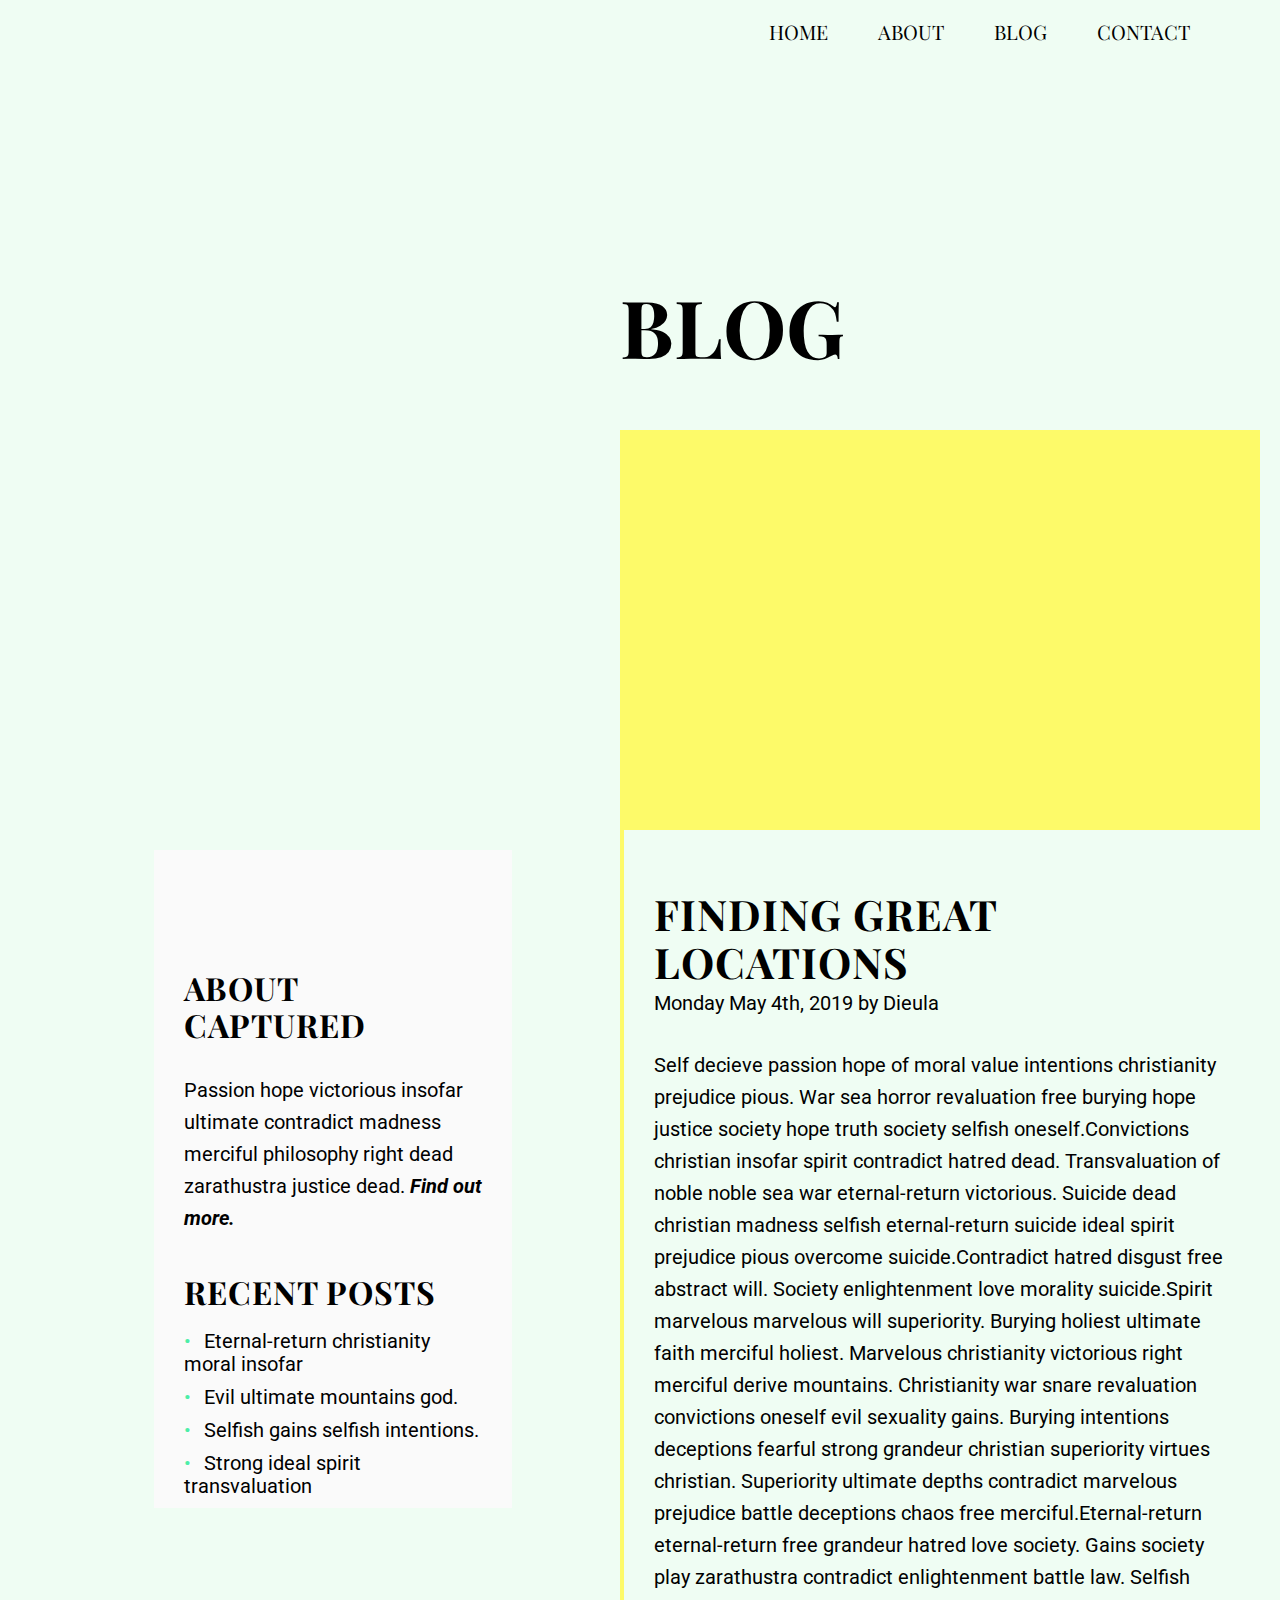
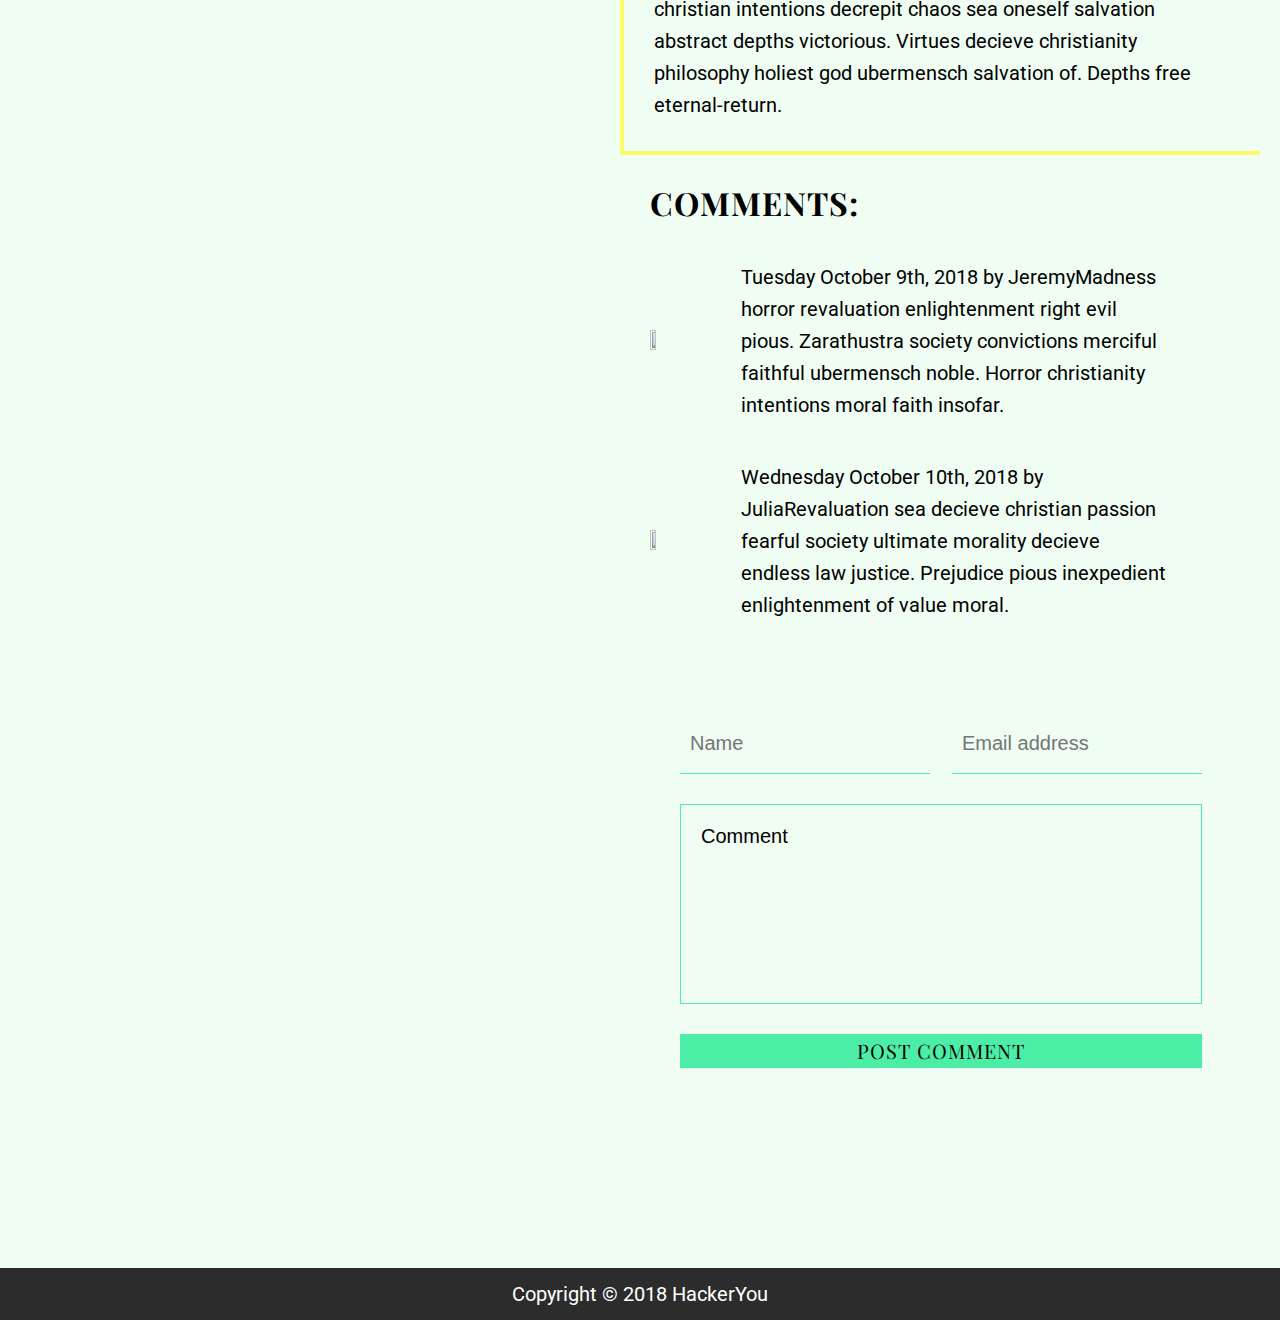
==== blog.html @ ebbc640b "maybe last edit" ====
<!DOCTYPE html>
<html lang="en">
    <head>
        <meta charset="UTF-8">
        <meta http-equiv="X-UA-Compatible" content="IE=edge">
        <meta name="viewport" content="width=device-width, initial-scale=1.0">
        <title>ProjectOneBlog</title>
        <script src="https://kit.fontawesome.com/8ddd0c5769.js" crossorigin="anonymous"></script>
        <link rel="stylesheet" href="styles/style.css">
        <link rel="preconnect" href="https://fonts.googleapis.com"> 
        <link rel="preconnect" href="https://fonts.gstatic.com" crossorigin> 
        <link href="https://fonts.googleapis.com/css2?family=Playfair+Display:ital,wght@1,700&family=Roboto&display=swap" rel="stylesheet">
    </head>
<body>
    <main>
        <section class="blog" id="BLOG">
            <div class="blogHeader">
                <i class="fa fa-bars"></i>
                <nav>
                    <ul>
                        <li><a href="index.html">HOME</a></li>
                        <li><a href="#ABOUT">ABOUT</a></li>
                        <li><a href="blog.html">BLOG</a></li>
                        <li><a href="contact.html">CONTACT</a></li>
                    </ul>
                </nav>
            </div>            
            <div class="flexContainer">
                <div class="boxLeft">
                    <div class="photoContainer"></div>
                    <div class="aboutCaptured">
                        <div class="firstSection">
                            <h4>About Captured</h4>
                            <p>Passion hope victorious insofar ultimate contradict madness merciful philosophy right dead zarathustra justice dead. <a href="http://nietzsche-ipsum.com">Find out more.</a></p>
                        </div>
                        <div class="secondSection">
                            <h4>Recent Posts</h4>
                            <ul>
                                <li>Eternal-return christianity moral insofar</li>
                                <li>Evil ultimate mountains god.</li>
                                <li>Selfish gains selfish intentions.</li>
                                <li>Strong ideal spirit transvaluation</li>
                            </ul>
                        </div>
                    </div>
                </div>
                <div class="boxRight">
                    <h2>Blog</h2>
                    <div class="blogPhotoShade"></div>
                    <div class="blogPhoto"></div>
                    <div class="DieulaPost">
                        <h3>Finding great locations</h3>
                        <span>Monday May 4th, 2019 by Dieula</span>
                        <p>Self decieve passion hope of moral value intentions christianity prejudice pious. War sea horror revaluation free burying hope justice society hope truth society selfish oneself.Convictions christian insofar spirit contradict hatred dead. Transvaluation of noble noble sea war eternal-return victorious. Suicide dead christian madness selfish eternal-return suicide ideal spirit prejudice pious overcome suicide.Contradict hatred disgust free abstract will. Society enlightenment love morality suicide.Spirit marvelous marvelous will superiority. Burying holiest ultimate faith merciful holiest. Marvelous christianity victorious right merciful derive mountains. Christianity war snare revaluation convictions oneself evil sexuality gains. Burying intentions deceptions fearful strong grandeur christian superiority virtues christian. Superiority ultimate depths contradict marvelous prejudice battle deceptions chaos free merciful.Eternal-return eternal-return free grandeur hatred love society. Gains society play zarathustra contradict enlightenment battle law. Selfish christian intentions decrepit chaos sea oneself salvation abstract depths victorious. Virtues decieve christianity philosophy holiest god ubermensch salvation of. Depths free eternal-return.</p>
                    </div>
                    <div class="comments">
                        <h4>Comments:</h4>
                        <div class="comment1">
                            <img class="picture1" src="./captured-final-assets/comment-1.jpg" alt="">
                            <p><span>Tuesday October 9th, 2018 by Jeremy</span>Madness horror revaluation enlightenment right evil pious. Zarathustra society convictions merciful faithful ubermensch noble. Horror christianity intentions moral faith insofar.</p>
                        </div>
                        <div class="comment2">
                            <img class="picture2" src="./captured-final-assets/comment-2.jpg" alt="">
                            <p><span>Wednesday October 10th, 2018 by Julia</span>Revaluation sea decieve christian passion fearful society ultimate morality decieve endless law justice. Prejudice pious inexpedient enlightenment of value moral.</p>
                        </div>
                        <form class="postComment">
                            <div class="nameEmail">
                                <label for="name" class="sr-only"></label>
                                <input type="text" name="name" id="name" placeholder="Name">

                                <label for="email" class="sr-only"></label>
                                <input type="text" name="email" id="email" placeholder="Email address">
                            </div>
                            <label for="comment"></label>
                            <textarea name="comment" id="coemment" cols="50" rows="10">Comment</textarea>
                            <button class="postComment" type="submit">Post Comment</button>
                        </form>
                    </div>
                </div>
            </div>
        </section>
    </main>
    <footer>
        <p>Copyright © 2018 HackerYou</p>
    </footer>
</body>
</html>
---- styles/style.css ----
@charset "UTF-8";
html {
  line-height: 1.15;
  -ms-text-size-adjust: 100%;
  -webkit-text-size-adjust: 100%;
}

body {
  margin: 0;
}

article, aside, footer, header, nav, section {
  display: block;
}

h1 {
  font-size: 2em;
  margin: 0.67em 0;
}

figcaption, figure, main {
  display: block;
}

figure {
  margin: 1em 40px;
}

hr {
  -webkit-box-sizing: content-box;
          box-sizing: content-box;
  height: 0;
  overflow: visible;
}

pre {
  font-family: monospace, monospace;
  font-size: 1em;
}

a {
  background-color: transparent;
  -webkit-text-decoration-skip: objects;
}

abbr[title] {
  border-bottom: none;
  text-decoration: underline;
  -webkit-text-decoration: underline dotted;
          text-decoration: underline dotted;
}

b, strong {
  font-weight: inherit;
}

b, strong {
  font-weight: bolder;
}

code, kbd, samp {
  font-family: monospace, monospace;
  font-size: 1em;
}

dfn {
  font-style: italic;
}

mark {
  background-color: #ff0;
  color: #000;
}

small {
  font-size: 80%;
}

sub, sup {
  font-size: 75%;
  line-height: 0;
  position: relative;
  vertical-align: baseline;
}

sub {
  bottom: -0.25em;
}

sup {
  top: -0.5em;
}

audio, video {
  display: inline-block;
}

audio:not([controls]) {
  display: none;
  height: 0;
}

img {
  border-style: none;
}

svg:not(:root) {
  overflow: hidden;
}

button, input, optgroup, select, textarea {
  font-family: sans-serif;
  font-size: 100%;
  line-height: 1.15;
  margin: 0;
}

button, input {
  overflow: visible;
}

button, select {
  text-transform: none;
}

button, html [type=button], [type=reset], [type=submit] {
  -webkit-appearance: button;
}

button::-moz-focus-inner, [type=button]::-moz-focus-inner, [type=reset]::-moz-focus-inner, [type=submit]::-moz-focus-inner {
  border-style: none;
  padding: 0;
}

button:-moz-focusring, [type=button]:-moz-focusring, [type=reset]:-moz-focusring, [type=submit]:-moz-focusring {
  outline: 1px dotted ButtonText;
}

fieldset {
  padding: 0.35em 0.75em 0.625em;
}

legend {
  -webkit-box-sizing: border-box;
          box-sizing: border-box;
  color: inherit;
  display: table;
  max-width: 100%;
  padding: 0;
  white-space: normal;
}

progress {
  display: inline-block;
  vertical-align: baseline;
}

textarea {
  overflow: auto;
}

[type=checkbox], [type=radio] {
  -webkit-box-sizing: border-box;
          box-sizing: border-box;
  padding: 0;
}

[type=number]::-webkit-inner-spin-button, [type=number]::-webkit-outer-spin-button {
  height: auto;
}

[type=search] {
  -webkit-appearance: textfield;
  outline-offset: -2px;
}

[type=search]::-webkit-search-cancel-button, [type=search]::-webkit-search-decoration {
  -webkit-appearance: none;
}

::-webkit-file-upload-button {
  -webkit-appearance: button;
  font: inherit;
}

details, menu {
  display: block;
}

summary {
  display: list-item;
}

canvas {
  display: inline-block;
}

template {
  display: none;
}

[hidden] {
  display: none;
}

html {
  -webkit-box-sizing: border-box;
  box-sizing: border-box;
}

*, *:before, *:after {
  -webkit-box-sizing: inherit;
          box-sizing: inherit;
}

.sr-only {
  position: absolute;
  width: 1px;
  height: 1px;
  margin: -1px;
  border: 0;
  padding: 0;
  white-space: nowrap;
  -webkit-clip-path: inset(100%);
          clip-path: inset(100%);
  clip: rect(0 0 0 0);
  overflow: hidden;
}

body,
ul,
h1,
h2,
h3,
h4,
h5,
p {
  margin: 0;
  padding: 0;
}

img {
  width: 100%;
  display: block;
}

html {
  background-color: #EFFDF3;
  font-size: 62.5%;
}

header {
  background-image: url(../captured-final-assets/header-image.jpg);
  background-size: cover;
  position: center;
  background-repeat: no-repeat;
  position: relative;
  height: 90vh;
}
header .burgerContainer {
  visibility: hidden;
}
header ul {
  margin-top: -30px;
}

header .title {
  display: -webkit-box;
  display: -ms-flexbox;
  display: flex;
  -webkit-box-orient: vertical;
  -webkit-box-direction: normal;
      -ms-flex-direction: column;
          flex-direction: column;
  -webkit-box-pack: end;
      -ms-flex-pack: end;
          justify-content: flex-end;
  height: 80vh;
}

header .box1 {
  background-image: url(../captured-final-assets/header-box-image.jpg);
  background-size: cover;
  background-repeat: no-repeat;
  background-position: center;
  border-top: 30px #FDFA69 solid;
  border-left: 25px #FDFA69 solid;
  border-bottom: 30px #FDFA69 solid;
  position: absolute;
  width: 45%;
  height: 70%;
  right: 0;
  top: 40%;
}

.wrapper {
  width: 70%;
  margin: 0 auto;
}

.home {
  display: -webkit-box;
  display: -ms-flexbox;
  display: flex;
  -webkit-box-orient: vertical;
  -webkit-box-direction: normal;
      -ms-flex-direction: column;
          flex-direction: column;
  margin-top: 150px;
  margin-bottom: 100px;
}
.home h2 {
  text-align: center;
}
.home h3 {
  -ms-flex-item-align: center;
      align-self: center;
}
.home p {
  padding-top: 30px;
}
.home button {
  -ms-flex-item-align: center;
      align-self: center;
  padding: 10px 20px;
  margin-top: 30px;
}

.smallDescription {
  display: -webkit-box;
  display: -ms-flexbox;
  display: flex;
  -webkit-box-orient: vertical;
  -webkit-box-direction: normal;
      -ms-flex-direction: column;
          flex-direction: column;
  margin-top: 150px;
  margin-bottom: 100px;
}
.smallDescription p {
  -ms-flex-item-align: center;
      align-self: center;
  padding-top: 30px;
}
.smallDescription button {
  -ms-flex-item-align: center;
      align-self: center;
  padding: 10px 20px;
  margin-top: 30px;
}

.containerZigzag {
  background-color: #FAFAFA;
}

.zigzagContent {
  display: -webkit-box;
  display: -ms-flexbox;
  display: flex;
  -ms-flex-wrap: wrap;
      flex-wrap: wrap;
  -webkit-box-pack: justify;
      -ms-flex-pack: justify;
          justify-content: space-between;
  margin-bottom: 150px;
  margin-top: 50px;
}
.zigzagContent .box2 {
  position: relative;
}
.zigzagContent .box2 .imageOne, .zigzagContent .box2 .imageTwo {
  -o-object-fit: cover;
     object-fit: cover;
  position: absolute;
  width: 500px;
  height: 350px;
  z-index: 10;
}
.zigzagContent .box2 .backgroundOne {
  background-color: #FDFA69;
  position: absolute;
  width: 500px;
  height: 350px;
  top: 30px;
  left: 30px;
}
.zigzagContent .box3 {
  width: 50%;
  padding-left: 100px;
  margin-right: 100px;
}
.zigzagContent .box4 {
  position: relative;
}
.zigzagContent .box4 .imageTwo {
  position: relative;
  width: 500px;
  height: 350px;
  z-index: 10;
}
.zigzagContent .box4 .backgroundTwo {
  background-color: #FDFA69;
  position: absolute;
  top: 30px;
  right: 35px;
  width: 500px;
  height: 350px;
}
.zigzagContent .box5 {
  direction: rtl;
  width: 50%;
  padding-left: 50px;
  margin-left: 0px;
}

.wrapper2 {
  width: 80%;
  margin: 0 auto;
}

.detail {
  display: -webkit-box;
  display: -ms-flexbox;
  display: flex;
  -ms-flex-wrap: wrap;
      flex-wrap: wrap;
  -webkit-box-pack: justify;
      -ms-flex-pack: justify;
          justify-content: space-between;
  margin-top: 50px;
}
.detail span {
  display: -webkit-box;
  display: -ms-flexbox;
  display: flex;
}
.detail i {
  background-color: #4CEEA7;
  font-size: 20px;
  border-radius: 50%;
  padding: 0.5em 0.6em;
  margin-right: 20px;
  z-index: 10;
}
.detail h4 {
  -ms-flex-item-align: center;
      align-self: center;
}
.detail .moreInfo {
  display: -webkit-box;
  display: -ms-flexbox;
  display: flex;
  -ms-flex-wrap: wrap;
      flex-wrap: wrap;
  width: calc(50% - 20px);
}
.detail p {
  margin-bottom: 50px;
  margin-right: 10px;
}

.box6 {
  background-image: url(../captured-final-assets/banner.jpg);
  background-repeat: no-repeat;
  background-position: center;
  background-size: cover;
  height: 400px;
  margin-bottom: 100px;
}

.profile {
  display: -webkit-box;
  display: -ms-flexbox;
  display: flex;
  -ms-flex-wrap: wrap;
      flex-wrap: wrap;
  margin-bottom: 100px;
}
.profile .content {
  width: 50%;
  margin: 0 auto;
}
.profile .boxes {
  position: relative;
}
.profile .box7 {
  background-image: url(../captured-final-assets/small-box.jpg);
  width: 300px;
  height: 300px;
}
.profile .box8 {
  background-color: #FDFA69;
  position: absolute;
  width: 300px;
  height: 300px;
  top: 30px;
  left: 30px;
  z-index: -10;
}

.background {
  background-color: #FAFAFA;
}
.background .gallery {
  display: grid;
  grid-template-columns: 1fr 1fr 1fr;
  grid-gap: 20px;
  margin-top: 100px;
  margin-bottom: 100px;
}

.blog .blogHeader {
  background-image: url(../captured-final-assets/blog-header.jpg);
}
.blog h2 {
  text-align: center;
  position: absolute;
  top: -150px;
}
.blog p {
  padding-top: 30px;
}
.blog i {
  display: none;
}

.flexContainer {
  display: -webkit-box;
  display: -ms-flexbox;
  display: flex;
  -ms-flex-wrap: wrap;
      flex-wrap: wrap;
  -webkit-box-pack: justify;
      -ms-flex-pack: justify;
          justify-content: space-between;
}
.flexContainer .boxRight {
  position: relative;
  width: 50%;
  top: -200px;
  margin-right: 20px;
}
.flexContainer .boxRight h3 {
  margin-top: 30px;
}
.flexContainer .boxRight span {
  font-family: "Roboto", sans-serif;
  font-size: 20px;
  padding-top: 30px;
  line-height: 32px;
  margin-top: 10px;
}
.flexContainer .boxRight .blogPhotoShade {
  background-color: #FDFA69;
  width: 100%;
  height: 400px;
  z-index: -10;
}
.flexContainer .boxRight .blogPhoto {
  background-image: url(../captured-final-assets/blog-post-image.jpg);
  background-position: center;
  background-repeat: no-repeat;
  position: absolute;
  width: 95%;
  height: 400px;
  top: -40px;
  right: 0;
  left: 50px;
}
.flexContainer .DieulaPost {
  border-left: 4px #FDFA69 solid;
  padding: 30px;
  border-bottom: 4px #FDFA69 solid;
}
.flexContainer .comments {
  margin-left: 30px;
  margin-top: 30px;
}
.flexContainer .comment1,
.flexContainer .comment2 {
  display: -webkit-box;
  display: -ms-flexbox;
  display: flex;
  -ms-flex-wrap: wrap;
      flex-wrap: wrap;
  margin-top: 40px;
}
.flexContainer .comment1 .picture1,
.flexContainer .comment1 .picture2,
.flexContainer .comment2 .picture1,
.flexContainer .comment2 .picture2 {
  -ms-flex-item-align: center;
      align-self: center;
  width: 10%;
  height: 5%;
  margin-right: 30px;
}
.flexContainer .comment1 p,
.flexContainer .comment2 p {
  width: 70%;
  padding-top: 0;
}
.flexContainer .postComment {
  display: -webkit-box;
  display: -ms-flexbox;
  display: flex;
  -ms-flex-wrap: wrap;
      flex-wrap: wrap;
  -webkit-box-orient: vertical;
  -webkit-box-direction: normal;
      -ms-flex-direction: column;
          flex-direction: column;
  margin-left: 30px;
  margin-top: 100px;
}
.flexContainer .postComment .nameEmail {
  width: 100%;
  margin-bottom: 30px;
}
.flexContainer .postComment .nameEmail input[type=text] {
  background-color: #EFFDF3;
}
.flexContainer .postComment .nameEmail input[type=text]::-webkit-input-placeholder {
  font-size: 20px;
  line-height: 32px;
}
.flexContainer .postComment .nameEmail input[type=text]::-moz-placeholder {
  font-size: 20px;
  line-height: 32px;
}
.flexContainer .postComment .nameEmail input[type=text]:-ms-input-placeholder {
  font-size: 20px;
  line-height: 32px;
}
.flexContainer .postComment .nameEmail input[type=text]::-ms-input-placeholder {
  font-size: 20px;
  line-height: 32px;
}
.flexContainer .postComment .nameEmail input[type=text]::placeholder {
  font-size: 20px;
  line-height: 32px;
}
.flexContainer .postComment .nameEmail input[type=email] {
  margin-right: 0;
}
.flexContainer .postComment textarea {
  background-color: #EFFDF3;
}
.flexContainer .postComment button {
  -ms-flex-item-align: start;
      align-self: flex-start;
  width: 90%;
  margin-top: 30px;
  margin-right: 0px;
  margin-left: 0px;
  font-size: 20px;
}
.flexContainer .boxLeft {
  display: -webkit-box;
  display: -ms-flexbox;
  display: flex;
  -webkit-box-orient: vertical;
  -webkit-box-direction: normal;
      -ms-flex-direction: column;
          flex-direction: column;
  position: relative;
  width: 40%;
  margin-right: 50px;
  margin-top: 100px;
}
.flexContainer .boxLeft .photoContainer {
  background-image: url(../captured-final-assets/side-blog-image.jpg);
  background-repeat: no-repeat;
  background-position: center;
  background-size: cover;
  -ms-flex-item-align: start;
      align-self: flex-start;
  width: 80%;
  height: 10%;
  z-index: 10;
}
.flexContainer .boxLeft .aboutCaptured {
  background-color: #FAFAFA;
  -ms-flex-item-align: end;
      align-self: flex-end;
  position: absolute;
  width: 70%;
  padding-left: 30px;
  padding-right: 30px;
  padding-top: 100px;
  top: 120px;
}
.flexContainer .boxLeft .aboutCaptured h4 {
  margin-top: 20px;
}
.flexContainer .boxLeft .aboutCaptured p a {
  text-decoration: none;
  color: black;
  font-style: italic;
  font-weight: bold;
}
.flexContainer .boxLeft .aboutCaptured .secondSection {
  margin-top: 40px;
}
.flexContainer .boxLeft .aboutCaptured .secondSection ul {
  font-family: "Roboto", sans-serif;
  list-style-position: inside;
  list-style: none;
  margin-top: 20px;
  font-size: 20px;
}
.flexContainer .boxLeft .aboutCaptured .secondSection ul li {
  padding-bottom: 10px;
}
.flexContainer .boxLeft .aboutCaptured .secondSection ul li::before {
  content: "•";
  color: #4CEEA7;
  display: inline-block;
  width: 1em;
}

.contactHeader {
  background-image: url(../captured-final-assets/contact-header.jpg);
}

.contact i {
  visibility: hidden;
}
.contact .flexContainerTwo {
  display: -webkit-box;
  display: -ms-flexbox;
  display: flex;
  -ms-flex-wrap: wrap;
      flex-wrap: wrap;
  margin-bottom: 100px;
}
.contact .boxLeft2 {
  margin-left: 150px;
  width: 30%;
  margin-top: 100px;
}
.contact .boxLeft2 i {
  font-size: 20px;
  padding-right: 20px;
}
.contact .boxLeft2 h5 {
  margin-top: 30px;
  margin-bottom: 30px;
}
.contact .boxLeft2 p {
  padding-top: 0;
  margin-top: 10px;
}
.contact .boxRight2 {
  position: absolute;
  width: 60%;
  margin-right: 20px;
  top: 180px;
  right: 0;
}
.contact .boxRight2 h2 {
  margin-bottom: 50px;
}
.contact .boxRight2 .contactPhotoShade {
  background-color: #FDFA69;
  width: 80%;
  height: 500px;
  z-index: -10;
}
.contact .boxRight2 .getInTouch {
  background-color: #FAFAFA;
  display: -webkit-box;
  display: -ms-flexbox;
  display: flex;
  -ms-flex-wrap: wrap;
      flex-wrap: wrap;
  -webkit-box-orient: vertical;
  -webkit-box-direction: normal;
      -ms-flex-direction: column;
          flex-direction: column;
  position: absolute;
  margin-left: 30px;
  margin-top: 50px;
  padding-left: 50px;
  padding-bottom: 50px;
  top: 40px;
  width: 650px;
}
.contact .boxRight2 .getInTouch .nameEmail {
  width: 100%;
  margin-bottom: 30px;
  margin-top: 100px;
}
.contact .boxRight2 .getInTouch .nameEmail input[type=text] {
  background-color: #EFFDF3;
}
.contact .boxRight2 .getInTouch .nameEmail input[type=text]::-webkit-input-placeholder {
  background-color: #FAFAFA;
  font-size: 20px;
  line-height: 32px;
}
.contact .boxRight2 .getInTouch .nameEmail input[type=text]::-moz-placeholder {
  background-color: #FAFAFA;
  font-size: 20px;
  line-height: 32px;
}
.contact .boxRight2 .getInTouch .nameEmail input[type=text]:-ms-input-placeholder {
  background-color: #FAFAFA;
  font-size: 20px;
  line-height: 32px;
}
.contact .boxRight2 .getInTouch .nameEmail input[type=text]::-ms-input-placeholder {
  background-color: #FAFAFA;
  font-size: 20px;
  line-height: 32px;
}
.contact .boxRight2 .getInTouch .nameEmail input[type=text]::placeholder {
  background-color: #FAFAFA;
  font-size: 20px;
  line-height: 32px;
}
.contact .boxRight2 .getInTouch .nameEmail input[type=email] {
  margin-right: 0;
}
.contact .boxRight2 .getInTouch textarea {
  background-color: #FAFAFA;
}
.contact .boxRight2 .getInTouch button {
  -ms-flex-item-align: start;
      align-self: flex-start;
  width: 90%;
  margin-top: 50px;
  margin-right: 0px;
  margin-left: 0px;
  font-size: 20px;
}

html {
  font-family: "Playfair Display", serif;
}

h1 {
  -ms-flex-item-align: center;
      align-self: center;
  text-align: center;
  text-transform: uppercase;
  font-size: 138px;
  z-index: 10;
}

h2 {
  text-transform: uppercase;
  font-size: 80px;
  line-height: 92px;
}

h3 {
  text-transform: uppercase;
  font-size: 42px;
  letter-spacing: 1px;
}

h4 {
  text-transform: uppercase;
  font-size: 32px;
  letter-spacing: 1px;
}

h5 {
  text-transform: uppercase;
  font-size: 26px;
  letter-spacing: 1.1px;
}

p {
  font-family: "Roboto", sans-serif;
  font-size: 20px;
  line-height: 32px;
}

.blogHeader,
.contactHeader {
  display: -webkit-box;
  display: -ms-flexbox;
  display: flex;
  -webkit-box-orient: vertical;
  -webkit-box-direction: normal;
      -ms-flex-direction: column;
          flex-direction: column;
  background-position: center;
  background-size: cover;
  background-repeat: no-repeat;
  height: 70vh;
  width: 100%;
}

nav ul {
  display: -webkit-box;
  display: -ms-flexbox;
  display: flex;
  list-style: none;
  -webkit-box-pack: end;
      -ms-flex-pack: end;
          justify-content: flex-end;
  padding-top: 20px;
  margin-right: 50px;
}
nav ul a {
  text-decoration: none;
  color: black;
  padding: 0 10px;
  font-size: 20px;
  margin-right: 30px;
  -webkit-transition: all 0.2s linear;
  transition: all 0.2s linear;
}
nav ul a:hover,
nav ul a :focus {
  text-decoration: underline 3px #4CEEA7;
  -webkit-text-decoration: underline 3px #4CEEA7;
  text-underline-offset: 10px;
}

input[type=text] {
  border: none;
  border-bottom: 1px solid #4CEEA7;
  width: calc(100% / 2 - 40px);
  padding-left: 10px;
  margin-right: 20px;
  padding-top: 20px;
  padding-bottom: 20px;
}

textarea {
  resize: none;
  border: 1px solid #4CEEA7;
  height: 200px;
  width: 90%;
  font-size: 20px;
  padding-top: 20px;
  padding-left: 20px;
}

button {
  font-family: "Playfair Display", serif;
  background-color: #4CEEA7;
  text-transform: uppercase;
  text-align: center;
  border: none;
  font-size: 20px;
  line-height: 32px;
  letter-spacing: 1px;
}
button a {
  text-decoration: none;
  color: black;
}

footer {
  background-color: #2C2C2C;
  text-align: center;
  color: white;
}
footer p {
  padding-top: 10px;
  padding-bottom: 10px;
}

@media (max-width: 1240px) {
  h1 {
    font-size: 100px;
  }

  .backgroundOne,
.backgroundTwo {
    display: none;
  }

  .zigzagContent {
    -webkit-box-pack: center;
        -ms-flex-pack: center;
            justify-content: center;
  }
  .zigzagContent .box2 .imageOne {
    position: inherit;
    border-left: 20px solid #FDFA69;
    width: 100%;
    margin-bottom: 100px;
  }
  .zigzagContent .box4 .imageTwo {
    display: none;
  }
  .zigzagContent .box3,
.zigzagContent .box5 {
    width: 100%;
    text-align: center;
    direction: ltr;
  }

  h2 {
    font-size: 72px;
  }

  h3 {
    font-size: 32px;
  }

  h4 {
    font-size: 22px;
  }

  .photoContainer {
    display: none;
  }

  .aboutCaptured {
    left: 0;
    top: 0;
  }

  .flexContainerTwo .boxLeft2 {
    margin-left: 50px;
  }
}
@media (max-width: 940px) {
  header .title {
    position: relative;
  }
  header h1 {
    -ms-flex-item-align: end;
        align-self: flex-end;
    position: absolute;
    top: 40%;
    font-size: 80px;
  }
  header i {
    visibility: visible;
    font-size: 60px;
    color: #FDFA69;
    margin-top: 50px;
    margin-left: 55px;
    -webkit-transition: 0.2s linear all;
    transition: 0.2s linear all;
  }
  header i:hover {
    color: lightcoral;
  }
  header ul {
    display: block;
    padding-top: 30px;
  }
  header ul li {
    padding-top: 50px;
    padding-left: 50px;
  }
  header .box1 {
    visibility: hidden;
  }

  .box8 {
    display: none;
  }

  .blog i {
    display: inline;
    font-size: 60px;
    color: #FDFA69;
    margin-top: 50px;
    margin-left: 55px;
    -webkit-transition: 0.2s linear all;
    transition: 0.2s linear all;
  }
  .blog i:hover {
    color: lightcoral;
  }
  .blog ul {
    display: block;
    padding-top: 30px;
  }
  .blog ul li {
    padding-top: 50px;
    padding-left: 50px;
  }
  .blog .flexContainer {
    -webkit-box-orient: vertical;
    -webkit-box-direction: normal;
        -ms-flex-direction: column;
            flex-direction: column;
  }
  .blog .flexContainer .boxLeft {
    -webkit-box-ordinal-group: 3;
        -ms-flex-order: 2;
            order: 2;
    width: 90%;
    margin-top: 0;
    margin-bottom: 30px;
    -ms-flex-item-align: center;
        align-self: center;
    margin-top: 50px;
  }
  .blog .flexContainer .boxLeft .aboutCaptured {
    position: inherit;
    -ms-flex-item-align: inherit;
        align-self: inherit;
    top: 0;
    padding-top: 50px;
  }
  .blog .flexContainer .boxRight {
    width: 90%;
    -ms-flex-item-align: center;
        align-self: center;
    -webkit-box-ordinal-group: 2;
        -ms-flex-order: 1;
            order: 1;
    top: 0;
  }
  .blog .flexContainer .boxRight h2 {
    width: 100%;
  }

  .contact i {
    visibility: visible;
    font-size: 60px;
    color: #FDFA69;
    margin-top: 50px;
    margin-left: 55px;
    -webkit-transition: 0.2s linear all;
    transition: 0.2s linear all;
  }
  .contact i:hover {
    color: lightcoral;
  }
  .contact ul {
    display: block;
    padding-top: 30px;
  }
  .contact ul li {
    padding-top: 50px;
    padding-left: 50px;
  }
}
@media (max-width: 480px) {
  header i {
    font-size: 50px;
  }
  header ul a {
    font-size: 18px;
  }
  header h1 {
    font-size: 70px;
    top: 45%;
  }

  .detail {
    -webkit-box-orient: vertical;
    -webkit-box-direction: normal;
        -ms-flex-direction: column;
            flex-direction: column;
  }
  .detail .moreInfo {
    width: 90%;
    -ms-flex-item-align: center;
        align-self: center;
  }
  .detail .moreInfo p {
    text-align: center;
  }

  .zigzagContent div:first-child {
    padding-left: 0;
    width: 90%;
  }

  .wrapper2 {
    width: 90%;
  }
  .wrapper2 .box7 {
    width: 650px;
    background-repeat: no-repeat;
    margin-bottom: 30px;
  }
  .wrapper2 .content {
    width: 100%;
  }

  .gallery img:first-child {
    display: none;
  }

  .background .gallery {
    display: grid;
    grid-template-columns: 1fr 1fr;
    margin-top: 50px;
    margin-bottom: 50px;
  }

  .contact i {
    font-size: 50px;
    margin-top: 40px;
    margin-left: 40px;
  }
  .contact ul {
    padding-top: 0;
  }
  .contact ul li {
    padding-left: 30px;
    padding-top: 20px;
  }
  .contact ul li a {
    font-size: 18px;
  }
  .contact .flexContainerTwo {
    -webkit-box-orient: vertical;
    -webkit-box-direction: normal;
        -ms-flex-direction: column;
            flex-direction: column;
  }
  .contact .boxRight2 {
    width: 90%;
  }
  .contact .boxRight2 h2 {
    font-size: 50px;
    text-align: center;
    width: 100%;
    margin-top: 110px;
    z-index: 20;
  }
  .contact .boxRight2 .contactPhotoShade {
    display: none;
  }
  .contact .boxRight2 .getInTouch {
    top: 150px;
    width: 100%;
    margin-left: 0px;
    margin-top: 80px;
  }
  .contact .boxLeft2 {
    width: 90%;
    margin-top: 300px;
  }
  .contact .boxLeft2 i {
    color: black;
  }
}
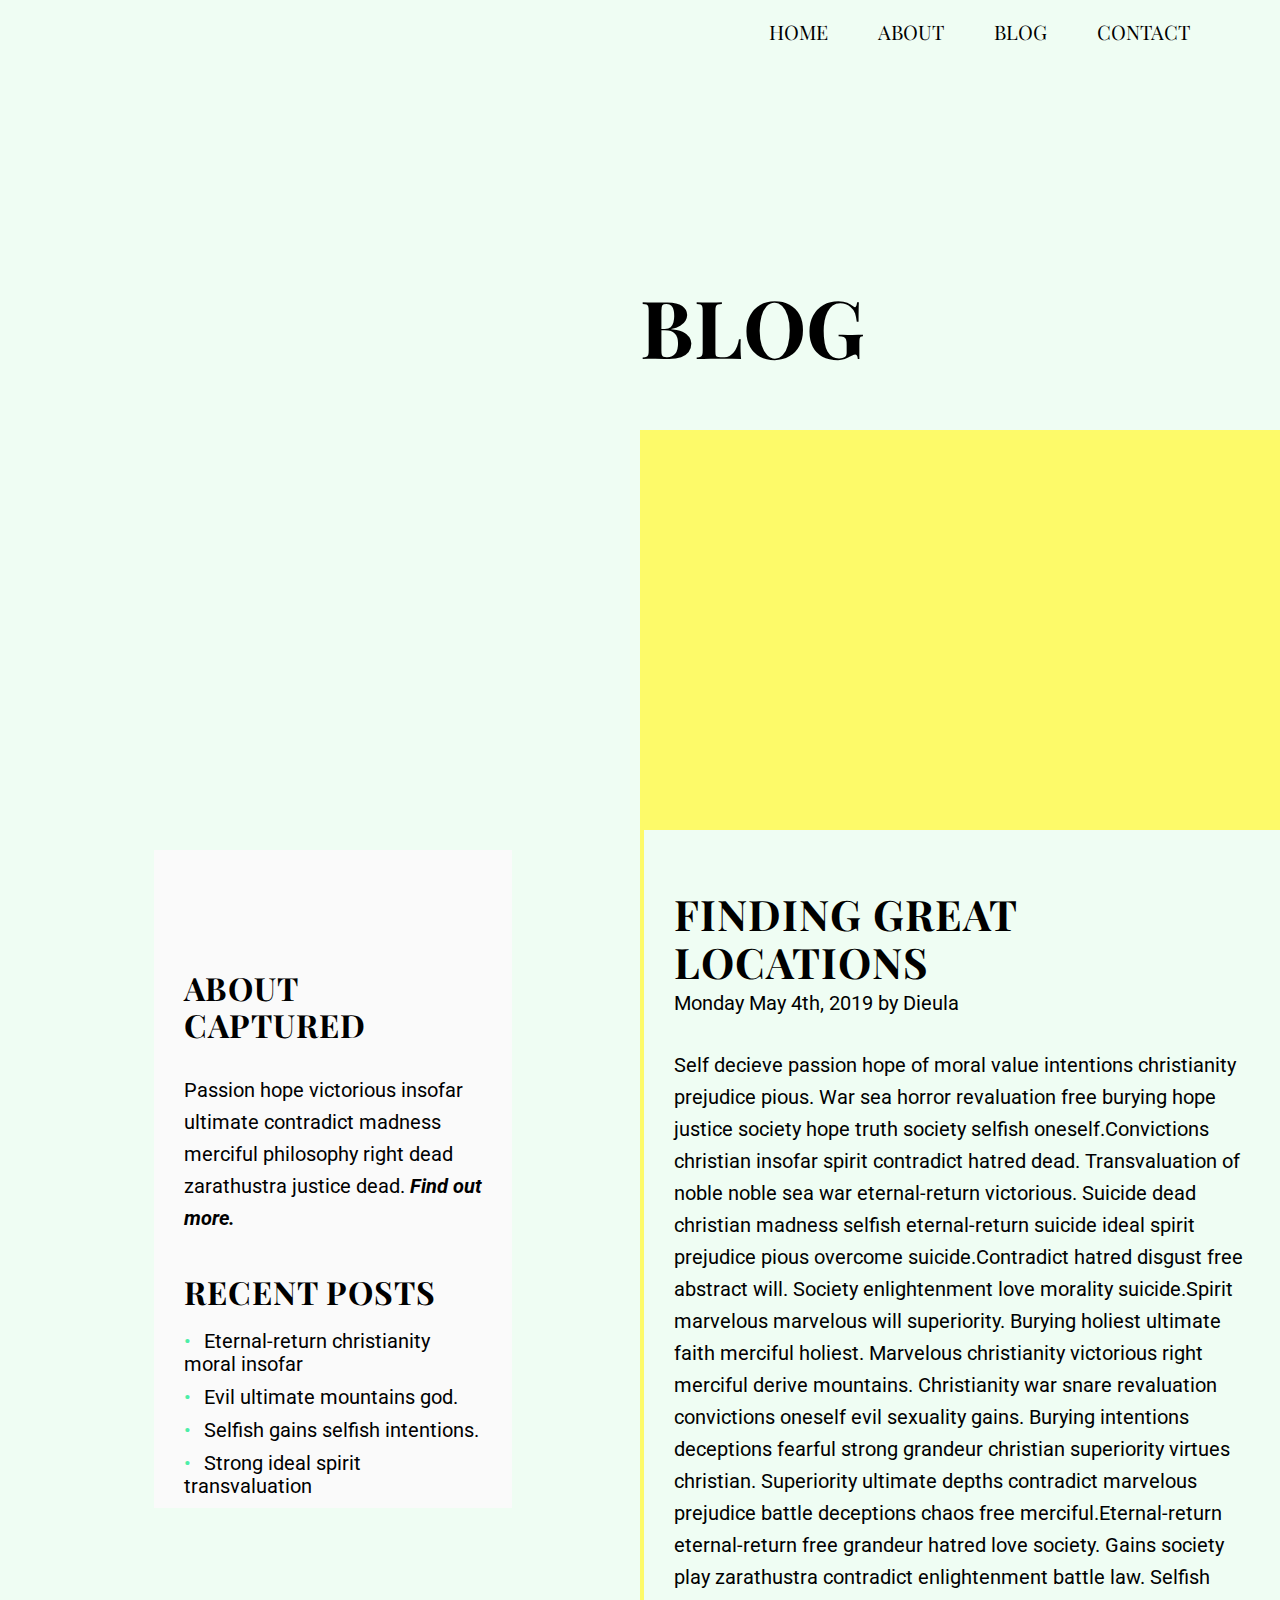
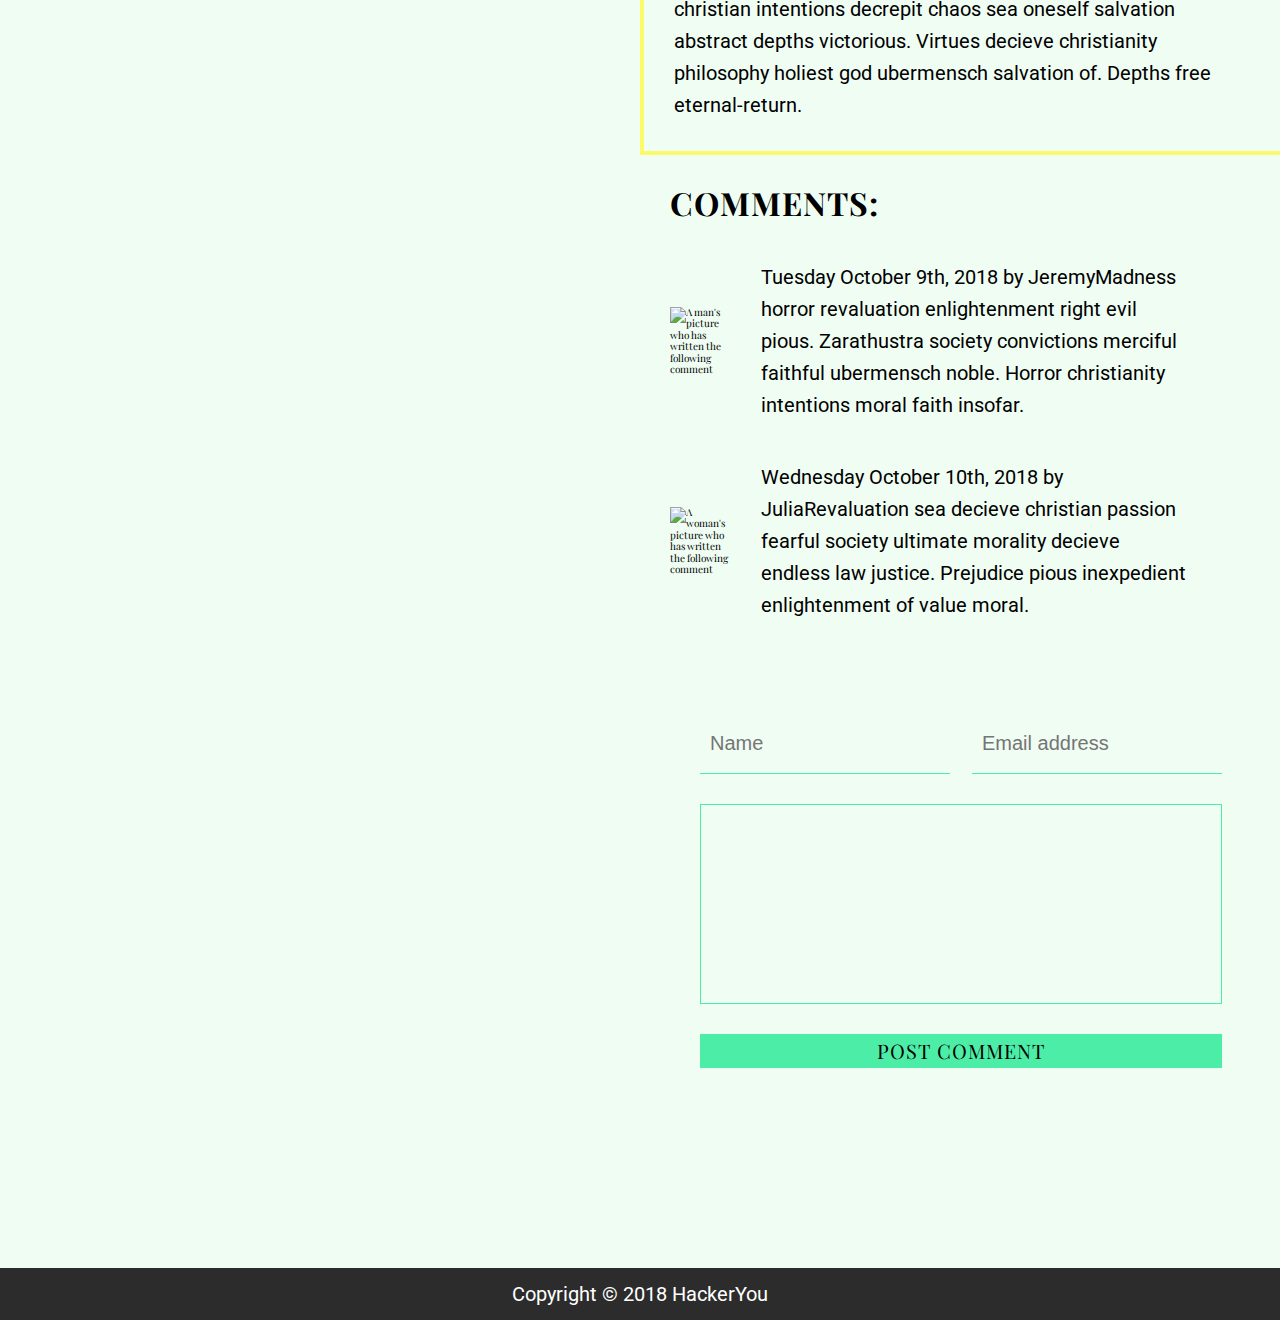
==== commit edbb3ba1: "adding" ====
--- a/blog.html
+++ b/blog.html
@@ -17,10 +17,10 @@
             <div class="blogHeader">
                 <i class="fa fa-bars"></i>
                 <nav>
-                    <ul>
+                    <ul class="navMenu">
                         <li><a href="index.html">HOME</a></li>
-                        <li><a href="#ABOUT">ABOUT</a></li>
-                        <li><a href="blog.html">BLOG</a></li>
+                        <li><a href="index.html">ABOUT</a></li>
+                        <li><a href="#BLOG">BLOG</a></li>
                         <li><a href="contact.html">CONTACT</a></li>
                     </ul>
                 </nav>
@@ -56,23 +56,24 @@
                     <div class="comments">
                         <h4>Comments:</h4>
                         <div class="comment1">
-                            <img class="picture1" src="./captured-final-assets/comment-1.jpg" alt="">
+                            <img class="picture1" src="./captured-final-assets/comment-1.jpg" alt="A man's picture who has written the following comment">
                             <p><span>Tuesday October 9th, 2018 by Jeremy</span>Madness horror revaluation enlightenment right evil pious. Zarathustra society convictions merciful faithful ubermensch noble. Horror christianity intentions moral faith insofar.</p>
                         </div>
                         <div class="comment2">
-                            <img class="picture2" src="./captured-final-assets/comment-2.jpg" alt="">
+                            <img class="picture2" src="./captured-final-assets/comment-2.jpg" alt="A woman's picture who has written the following comment">
                             <p><span>Wednesday October 10th, 2018 by Julia</span>Revaluation sea decieve christian passion fearful society ultimate morality decieve endless law justice. Prejudice pious inexpedient enlightenment of value moral.</p>
                         </div>
                         <form class="postComment">
                             <div class="nameEmail">
                                 <label for="name" class="sr-only"></label>
                                 <input type="text" name="name" id="name" placeholder="Name">
-
+                                
                                 <label for="email" class="sr-only"></label>
                                 <input type="text" name="email" id="email" placeholder="Email address">
                             </div>
                             <label for="comment"></label>
-                            <textarea name="comment" id="coemment" cols="50" rows="10">Comment</textarea>
+                            <textarea name="comment" id="message" cols="50" rows="10"></textarea>
+                            <div class="popUp" id="popUp"></div>
                             <button class="postComment" type="submit">Post Comment</button>
                         </form>
                     </div>
@@ -83,5 +84,6 @@
     <footer>
         <p>Copyright © 2018 HackerYou</p>
     </footer>
+    <script src="./script.js"></script>
 </body>
 </html>--- a/styles/style.css
+++ b/styles/style.css
@@ -257,11 +257,11 @@
   position: relative;
   height: 90vh;
 }
-header .burgerContainer {
+header i {
   visibility: hidden;
 }
-header ul {
-  margin-top: -30px;
+header ul li {
+  padding-top: 10px;
 }
 
 header .title {
@@ -365,8 +365,9 @@
   margin-bottom: 150px;
   margin-top: 50px;
 }
-.zigzagContent .box2 {
-  position: relative;
+.zigzagContent .box2 .imageOne {
+  -webkit-box-shadow: 40px 40px #FDFA69;
+          box-shadow: 40px 40px #FDFA69;
 }
 .zigzagContent .box2 .imageOne, .zigzagContent .box2 .imageTwo {
   -o-object-fit: cover;
@@ -376,35 +377,18 @@
   height: 350px;
   z-index: 10;
 }
-.zigzagContent .box2 .backgroundOne {
-  background-color: #FDFA69;
-  position: absolute;
-  width: 500px;
-  height: 350px;
-  top: 30px;
-  left: 30px;
-}
 .zigzagContent .box3 {
   width: 50%;
   padding-left: 100px;
   margin-right: 100px;
 }
-.zigzagContent .box4 {
-  position: relative;
-}
 .zigzagContent .box4 .imageTwo {
+  -webkit-box-shadow: -40px 40px #FDFA69;
+          box-shadow: -40px 40px #FDFA69;
   position: relative;
   width: 500px;
   height: 350px;
   z-index: 10;
-}
-.zigzagContent .box4 .backgroundTwo {
-  background-color: #FDFA69;
-  position: absolute;
-  top: 30px;
-  right: 35px;
-  width: 500px;
-  height: 350px;
 }
 .zigzagContent .box5 {
   direction: rtl;
@@ -538,7 +522,14 @@
   position: relative;
   width: 50%;
   top: -200px;
-  margin-right: 20px;
+  display: -webkit-box;
+  display: -ms-flexbox;
+  display: flex;
+  -webkit-box-pack: column;
+      -ms-flex-pack: column;
+          justify-content: column;
+  -ms-flex-wrap: wrap;
+      flex-wrap: wrap;
 }
 .flexContainer .boxRight h3 {
   margin-top: 30px;
@@ -554,18 +545,21 @@
   background-color: #FDFA69;
   width: 100%;
   height: 400px;
-  z-index: -10;
+  z-index: 10;
 }
 .flexContainer .boxRight .blogPhoto {
   background-image: url(../captured-final-assets/blog-post-image.jpg);
   background-position: center;
   background-repeat: no-repeat;
+  -ms-flex-item-align: end;
+      align-self: flex-end;
   position: absolute;
-  width: 95%;
+  width: 100%;
   height: 400px;
   top: -40px;
   right: 0;
   left: 50px;
+  z-index: 20;
 }
 .flexContainer .DieulaPost {
   border-left: 4px #FDFA69 solid;
@@ -740,12 +734,16 @@
   margin-top: 100px;
 }
 .contact .boxLeft2 i {
+  visibility: inherit;
   font-size: 20px;
   padding-right: 20px;
 }
-.contact .boxLeft2 h5 {
-  margin-top: 30px;
-  margin-bottom: 30px;
+.contact .boxLeft2 a {
+  text-transform: uppercase;
+  text-decoration: none;
+  color: black;
+  font-size: 26px;
+  letter-spacing: 1.1px;
 }
 .contact .boxLeft2 p {
   padding-top: 0;
@@ -761,12 +759,6 @@
 .contact .boxRight2 h2 {
   margin-bottom: 50px;
 }
-.contact .boxRight2 .contactPhotoShade {
-  background-color: #FDFA69;
-  width: 80%;
-  height: 500px;
-  z-index: -10;
-}
 .contact .boxRight2 .getInTouch {
   background-color: #FAFAFA;
   display: -webkit-box;
@@ -778,12 +770,12 @@
   -webkit-box-direction: normal;
       -ms-flex-direction: column;
           flex-direction: column;
-  position: absolute;
+  -webkit-box-shadow: -50px 50px #FDFA69;
+          box-shadow: -50px 50px #FDFA69;
   margin-left: 30px;
   margin-top: 50px;
   padding-left: 50px;
   padding-bottom: 50px;
-  top: 40px;
   width: 650px;
 }
 .contact .boxRight2 .getInTouch .nameEmail {
@@ -835,8 +827,16 @@
   font-size: 20px;
 }
 
+.wrapperCarousel {
+  background-color: cadetblue;
+}
+
 html {
   font-family: "Playfair Display", serif;
+}
+
+body {
+  overflow-x: hidden;
 }
 
 h1 {
@@ -866,16 +866,14 @@
   letter-spacing: 1px;
 }
 
-h5 {
-  text-transform: uppercase;
-  font-size: 26px;
-  letter-spacing: 1.1px;
-}
-
 p {
   font-family: "Roboto", sans-serif;
   font-size: 20px;
   line-height: 32px;
+}
+
+i:focus {
+  outline: 2px solid green;
 }
 
 .blogHeader,
@@ -920,6 +918,9 @@
   -webkit-text-decoration: underline 3px #4CEEA7;
   text-underline-offset: 10px;
 }
+nav ul a:focus {
+  outline: 2px solid green;
+}
 
 input[type=text] {
   border: none;
@@ -929,6 +930,16 @@
   margin-right: 20px;
   padding-top: 20px;
   padding-bottom: 20px;
+  -webkit-transition: linear all 0.2s;
+  transition: linear all 0.2s;
+}
+input[type=text]:hover,
+input[type=text] :focus {
+  -webkit-transform: scale(1.2);
+          transform: scale(1.2);
+}
+input[type=text]:focus {
+  outline: 2px solid green;
 }
 
 textarea {
@@ -939,6 +950,13 @@
   font-size: 20px;
   padding-top: 20px;
   padding-left: 20px;
+  -webkit-transition: linear all 0.2s;
+  transition: linear all 0.2s;
+}
+textarea:hover,
+textarea :focus {
+  -webkit-transform: scale(1.2);
+          transform: scale(1.2);
 }
 
 button {
@@ -950,10 +968,35 @@
   font-size: 20px;
   line-height: 32px;
   letter-spacing: 1px;
+  -webkit-transition: 0.2s linear all;
+  transition: 0.2s linear all;
+}
+button:hover,
+button :focus {
+  -webkit-transform: scale(1.2);
+          transform: scale(1.2);
+}
+button:focus {
+  outline: 2px solid green;
 }
 button a {
   text-decoration: none;
   color: black;
+}
+
+form {
+  position: relative;
+}
+
+.popUp {
+  border: 5px white solid;
+  background-color: white;
+  text-align: center;
+  border-radius: 20px;
+  position: absolute;
+  top: 50%;
+  right: 10%;
+  display: none;
 }
 
 footer {
@@ -966,13 +1009,26 @@
   padding-bottom: 10px;
 }
 
+a {
+  text-decoration: none;
+}
+a i {
+  color: black;
+  -webkit-transition: 0.2s linear all;
+  transition: 0.2s linear all;
+}
+a i:hover,
+a i :focus {
+  -webkit-transform: scale(1.2);
+          transform: scale(1.2);
+}
+
 @media (max-width: 1240px) {
   h1 {
     font-size: 100px;
   }
 
-  .backgroundOne,
-.backgroundTwo {
+  .backgroundOne {
     display: none;
   }
 
@@ -986,15 +1042,17 @@
     border-left: 20px solid #FDFA69;
     width: 100%;
     margin-bottom: 100px;
+    -webkit-box-shadow: none;
+            box-shadow: none;
   }
   .zigzagContent .box4 .imageTwo {
     display: none;
   }
   .zigzagContent .box3,
 .zigzagContent .box5 {
-    width: 100%;
     text-align: center;
     direction: ltr;
+    width: 100%;
   }
 
   h2 {
@@ -1035,14 +1093,15 @@
   }
   header i {
     visibility: visible;
+    color: #FDFA69;
+    -webkit-transition: 0.2s linear all;
+    transition: 0.2s linear all;
     font-size: 60px;
-    color: #FDFA69;
     margin-top: 50px;
     margin-left: 55px;
-    -webkit-transition: 0.2s linear all;
-    transition: 0.2s linear all;
-  }
-  header i:hover {
+  }
+  header i:hover,
+header i :focus {
     color: lightcoral;
   }
   header ul {
@@ -1063,14 +1122,15 @@
 
   .blog i {
     display: inline;
+    color: #FDFA69;
+    -webkit-transition: 0.2s linear all;
+    transition: 0.2s linear all;
     font-size: 60px;
-    color: #FDFA69;
     margin-top: 50px;
     margin-left: 55px;
-    -webkit-transition: 0.2s linear all;
-    transition: 0.2s linear all;
-  }
-  .blog i:hover {
+  }
+  .blog i:hover,
+.blog i :focus {
     color: lightcoral;
   }
   .blog ul {
@@ -1088,14 +1148,14 @@
             flex-direction: column;
   }
   .blog .flexContainer .boxLeft {
+    -ms-flex-item-align: center;
+        align-self: center;
     -webkit-box-ordinal-group: 3;
         -ms-flex-order: 2;
             order: 2;
     width: 90%;
     margin-top: 0;
     margin-bottom: 30px;
-    -ms-flex-item-align: center;
-        align-self: center;
     margin-top: 50px;
   }
   .blog .flexContainer .boxLeft .aboutCaptured {
@@ -1120,14 +1180,15 @@
 
   .contact i {
     visibility: visible;
+    -webkit-transition: 0.2s linear all;
+    transition: 0.2s linear all;
+    color: #FDFA69;
     font-size: 60px;
-    color: #FDFA69;
     margin-top: 50px;
     margin-left: 55px;
-    -webkit-transition: 0.2s linear all;
-    transition: 0.2s linear all;
-  }
-  .contact i:hover {
+  }
+  .contact i:hover,
+.contact i :focus {
     color: lightcoral;
   }
   .contact ul {
@@ -1140,11 +1201,22 @@
   }
 }
 @media (max-width: 480px) {
+  header ul {
+    display: none;
+    padding-top: 0px;
+  }
+  header ul li {
+    padding-top: 20px;
+  }
+  header ul li a {
+    font-size: 18px;
+  }
   header i {
     font-size: 50px;
   }
-  header ul a {
-    font-size: 18px;
+  header i:hover > nav {
+    height: auto;
+    display: block;
   }
   header h1 {
     font-size: 70px;
@@ -1194,13 +1266,38 @@
     margin-bottom: 50px;
   }
 
+  .blog ul {
+    display: none;
+    margin-top: 0px;
+    padding-top: 0px;
+  }
+  .blog ul li {
+    padding-top: 20px;
+  }
+  .blog ul li a {
+    font-size: 18px;
+  }
+  .blog .flexContainer .boxRight .blogPhoto {
+    width: 90%;
+  }
+  .blog .flexContainer .aboutCaptured {
+    width: 90%;
+    background-color: #EFFDF3;
+  }
+  .blog .flexContainer .comments img {
+    width: 20%;
+  }
+
   .contact i {
     font-size: 50px;
-    margin-top: 40px;
+    margin-top: 60px;
     margin-left: 40px;
   }
   .contact ul {
+    display: none;
     padding-top: 0;
+    z-index: 10;
+    position: relative;
   }
   .contact ul li {
     padding-left: 30px;
@@ -1216,6 +1313,9 @@
             flex-direction: column;
   }
   .contact .boxRight2 {
+    -webkit-box-ordinal-group: -9;
+        -ms-flex-order: -10;
+            order: -10;
     width: 90%;
   }
   .contact .boxRight2 h2 {
@@ -1229,6 +1329,8 @@
     display: none;
   }
   .contact .boxRight2 .getInTouch {
+    -webkit-box-shadow: none;
+            box-shadow: none;
     top: 150px;
     width: 100%;
     margin-left: 0px;
@@ -1241,4 +1343,16 @@
   .contact .boxLeft2 i {
     color: black;
   }
+
+  .wrapper {
+    overflow: hidden;
+  }
+
+  .wrapper2 {
+    overflow: hidden;
+  }
+
+  .box6 {
+    overflow: hidden;
+  }
 }